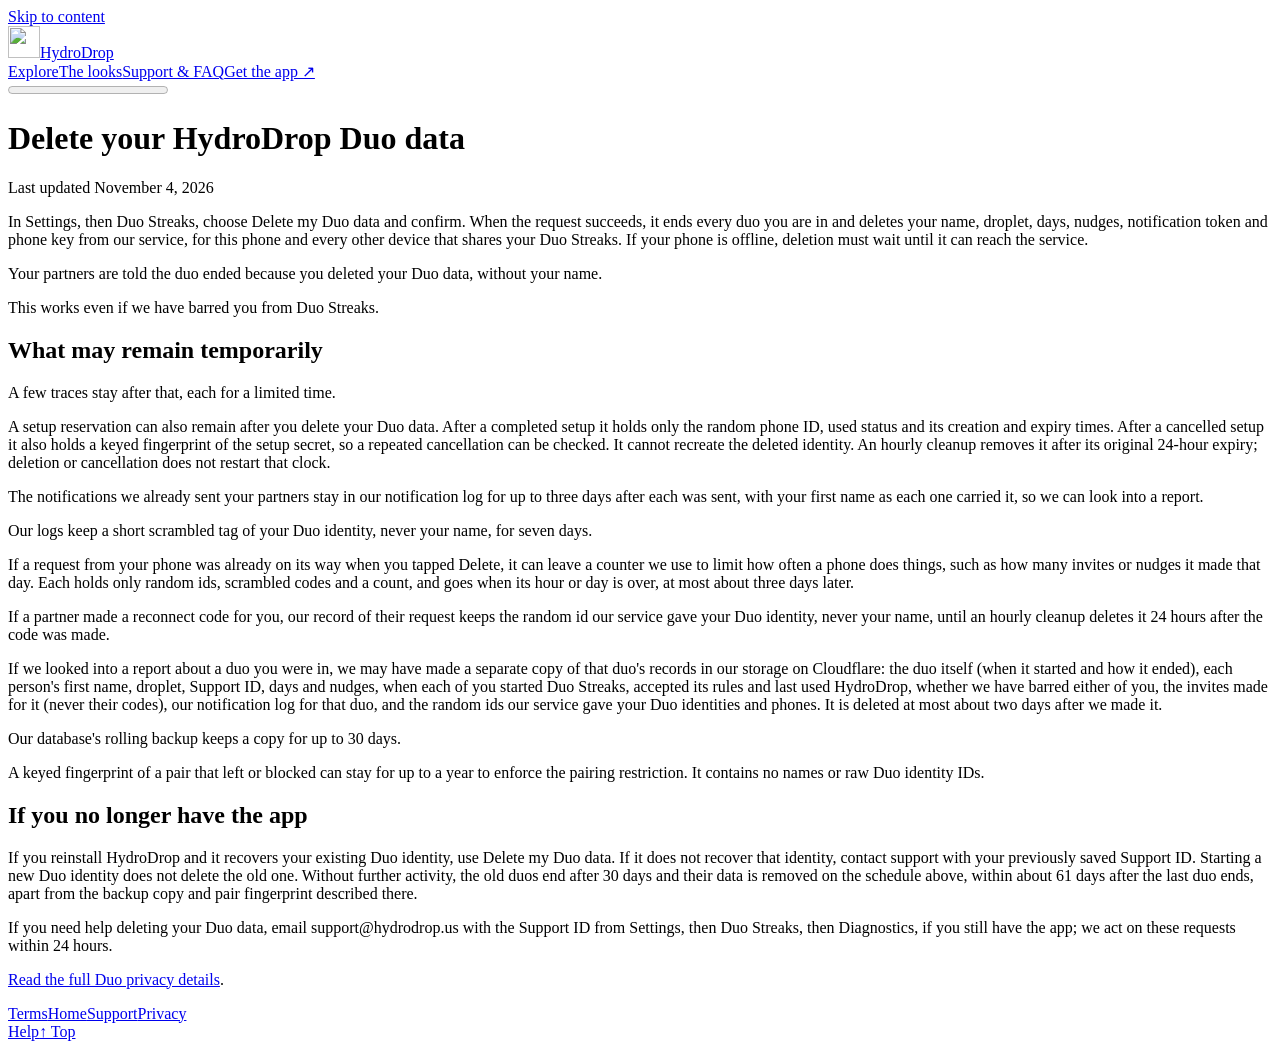
==== docs/delete.html @ 2149636f "WIP: bring the snapshot up to Codex's latest iOS candidate (unreviewed) The first snapshot came from" ====
<!doctype html>
<html lang="en">
<head>
<meta charset="utf-8">
<!-- Keep this before resource loads; GitHub Pages cannot set custom response headers. -->
<meta http-equiv="Content-Security-Policy" content="default-src 'none'; script-src 'self'; script-src-attr 'none'; style-src 'self'; style-src-attr 'none'; img-src 'self'; font-src 'self'; connect-src 'none'; object-src 'none'; base-uri 'none'; form-action 'none'; frame-src 'none'; worker-src 'none'; upgrade-insecure-requests">
<meta name="referrer" content="no-referrer">
<meta name="robots" content="noindex">
<script src="/theme.js"></script>
<meta name="viewport" content="width=device-width, initial-scale=1">
<title>Delete your HydroDrop Duo data</title>
<meta name="description" content="How to delete your HydroDrop Duo Streaks data and what remains for a limited time.">
<meta name="theme-color" content="#07121F">
<link rel="canonical" href="https://hydrodrop.us/delete.html">
<link rel="icon" href="/favicon.ico" sizes="48x48">
<link rel="icon" type="image/png" sizes="96x96" href="/favicon-96.png">
<link rel="icon" type="image/png" sizes="192x192" href="/favicon-192.png">
<link rel="apple-touch-icon" href="/apple-touch-icon.png">
<link rel="stylesheet" href="/support.css">
<link rel="stylesheet" href="/site.css">
<link rel="stylesheet" href="/print.css" media="print">
<script src="/site.js" defer></script>
<meta property="og:title" content="Delete your HydroDrop Duo data">
<meta property="og:description" content="How to delete your HydroDrop Duo Streaks data and what remains for a limited time.">
<meta property="og:type" content="website">
<meta property="og:url" content="https://hydrodrop.us/delete.html">
<meta property="og:image" content="https://hydrodrop.us/og-image.png">
<meta property="og:image:alt" content="HydroDrop app icon and Today screen">
<meta name="twitter:card" content="summary_large_image">
</head>
<body id="top">
<a class="skip" href="#main">Skip to content</a><header class="nav"><a class="brand" href="/" aria-label="HydroDrop home"><img src="/assets/icons/classic.webp" width="32" height="32" alt="">HydroDrop</a>
<button class="theme-toggle" type="button" hidden>Use dark theme</button>
<button class="menu-toggle" type="button" aria-expanded="false" aria-controls="site-navigation" hidden>Menu</button>
<nav id="site-navigation" class="nav-links" aria-label="Main"><a href="/#flow">Explore</a><a href="/#looks">The looks</a><a href="/support.html">Support & FAQ</a><a class="button small" href="https://apps.apple.com/app/id6793399317">Get the app ↗</a></nav></header><progress class="reading-progress" max="100" value="0" aria-hidden="true"></progress>
<main class="wrap utility-page" id="main"><h1>Delete your HydroDrop Duo data</h1><p class="updated">Last updated November 4, 2026</p><section class="way"><p>In Settings, then Duo Streaks, choose Delete my Duo data and confirm. When the request succeeds, it ends every duo you are in and deletes your name, droplet, days, nudges, notification token and phone key from our service, for this phone and every other device that shares your Duo Streaks. If your phone is offline, deletion must wait until it can reach the service.</p><p>Your partners are told the duo ended because you deleted your Duo data, without your name.</p><p>This works even if we have barred you from Duo Streaks.</p></section><section class="way"><h2>What may remain temporarily</h2><p>A few traces stay after that, each for a limited time.</p><p>A setup reservation can also remain after you delete your Duo data. After a completed setup it holds only the random phone ID, used status and its creation and expiry times. After a cancelled setup it also holds a keyed fingerprint of the setup secret, so a repeated cancellation can be checked. It cannot recreate the deleted identity. An hourly cleanup removes it after its original 24-hour expiry; deletion or cancellation does not restart that clock.</p><p>The notifications we already sent your partners stay in our notification log for up to three days after each was sent, with your first name as each one carried it, so we can look into a report.</p><p>Our logs keep a short scrambled tag of your Duo identity, never your name, for seven days.</p><p>If a request from your phone was already on its way when you tapped Delete, it can leave a counter we use to limit how often a phone does things, such as how many invites or nudges it made that day. Each holds only random ids, scrambled codes and a count, and goes when its hour or day is over, at most about three days later.</p><p>If a partner made a reconnect code for you, our record of their request keeps the random id our service gave your Duo identity, never your name, until an hourly cleanup deletes it 24 hours after the code was made.</p><p>If we looked into a report about a duo you were in, we may have made a separate copy of that duo&#x27;s records in our storage on Cloudflare: the duo itself (when it started and how it ended), each person&#x27;s first name, droplet, Support ID, days and nudges, when each of you started Duo Streaks, accepted its rules and last used HydroDrop, whether we have barred either of you, the invites made for it (never their codes), our notification log for that duo, and the random ids our service gave your Duo identities and phones. It is deleted at most about two days after we made it.</p><p>Our database&#x27;s rolling backup keeps a copy for up to 30 days.</p><p>A keyed fingerprint of a pair that left or blocked can stay for up to a year to enforce the pairing restriction. It contains no names or raw Duo identity IDs.</p></section><section class="way"><h2>If you no longer have the app</h2><p>If you reinstall HydroDrop and it recovers your existing Duo identity, use Delete my Duo data. If it does not recover that identity, contact support with your previously saved Support ID. Starting a new Duo identity does not delete the old one. Without further activity, the old duos end after 30 days and their data is removed on the schedule above, within about 61 days after the last duo ends, apart from the backup copy and pair fingerprint described there.</p><p>If you need help deleting your Duo data, email support@hydrodrop.us with the Support ID from Settings, then Duo Streaks, then Diagnostics, if you still have the app; we act on these requests within 24 hours.</p><p><a href="/privacy.html#duo">Read the full Duo privacy details</a>.</p></section></main><footer class="wrap site-footer"><nav aria-label="Footer"><a href="/terms.html">Terms</a><a href="/">Home</a><a href="/support.html">Support</a><a href="/privacy.html">Privacy</a></nav></footer><div class="page-tools"><a href="/support.html" aria-label="Contact HydroDrop support">Help</a><a href="#top" aria-label="Back to top">↑ Top</a></div>
</body></html>
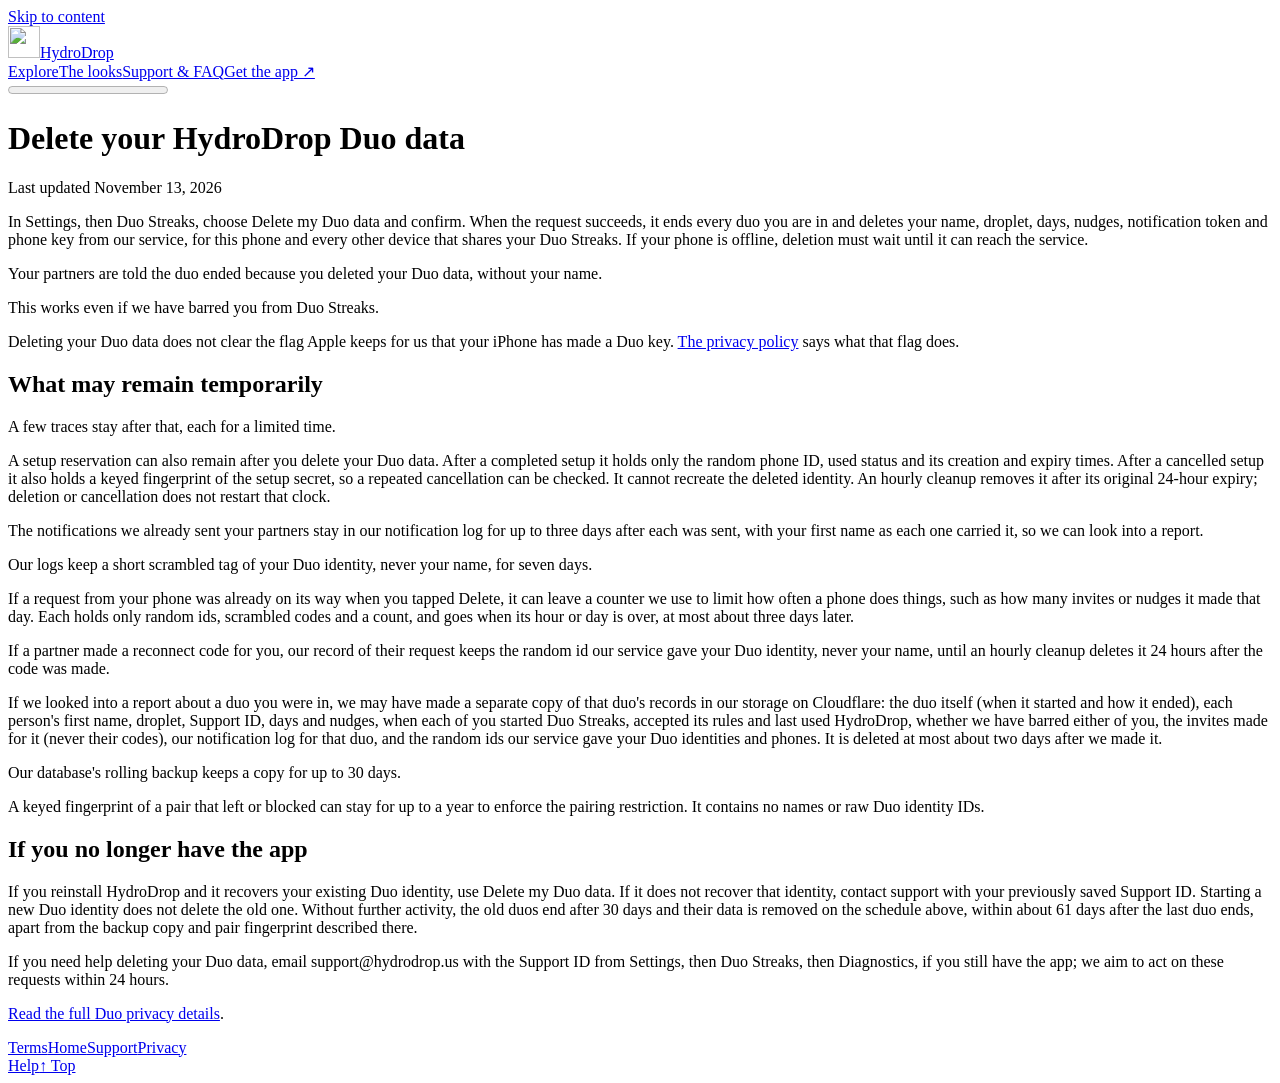
==== commit 718879c2: "Make the Duo privacy, terms and deletion pages true for 2.0 Finding 7, approved on 2026-11-13 as a p" ====
--- a/docs/delete.html
+++ b/docs/delete.html
@@ -33,5 +33,5 @@
 <button class="theme-toggle" type="button" hidden>Use dark theme</button>
 <button class="menu-toggle" type="button" aria-expanded="false" aria-controls="site-navigation" hidden>Menu</button>
 <nav id="site-navigation" class="nav-links" aria-label="Main"><a href="/#flow">Explore</a><a href="/#looks">The looks</a><a href="/support.html">Support & FAQ</a><a class="button small" href="https://apps.apple.com/app/id6793399317">Get the app ↗</a></nav></header><progress class="reading-progress" max="100" value="0" aria-hidden="true"></progress>
-<main class="wrap utility-page" id="main"><h1>Delete your HydroDrop Duo data</h1><p class="updated">Last updated November 4, 2026</p><section class="way"><p>In Settings, then Duo Streaks, choose Delete my Duo data and confirm. When the request succeeds, it ends every duo you are in and deletes your name, droplet, days, nudges, notification token and phone key from our service, for this phone and every other device that shares your Duo Streaks. If your phone is offline, deletion must wait until it can reach the service.</p><p>Your partners are told the duo ended because you deleted your Duo data, without your name.</p><p>This works even if we have barred you from Duo Streaks.</p></section><section class="way"><h2>What may remain temporarily</h2><p>A few traces stay after that, each for a limited time.</p><p>A setup reservation can also remain after you delete your Duo data. After a completed setup it holds only the random phone ID, used status and its creation and expiry times. After a cancelled setup it also holds a keyed fingerprint of the setup secret, so a repeated cancellation can be checked. It cannot recreate the deleted identity. An hourly cleanup removes it after its original 24-hour expiry; deletion or cancellation does not restart that clock.</p><p>The notifications we already sent your partners stay in our notification log for up to three days after each was sent, with your first name as each one carried it, so we can look into a report.</p><p>Our logs keep a short scrambled tag of your Duo identity, never your name, for seven days.</p><p>If a request from your phone was already on its way when you tapped Delete, it can leave a counter we use to limit how often a phone does things, such as how many invites or nudges it made that day. Each holds only random ids, scrambled codes and a count, and goes when its hour or day is over, at most about three days later.</p><p>If a partner made a reconnect code for you, our record of their request keeps the random id our service gave your Duo identity, never your name, until an hourly cleanup deletes it 24 hours after the code was made.</p><p>If we looked into a report about a duo you were in, we may have made a separate copy of that duo&#x27;s records in our storage on Cloudflare: the duo itself (when it started and how it ended), each person&#x27;s first name, droplet, Support ID, days and nudges, when each of you started Duo Streaks, accepted its rules and last used HydroDrop, whether we have barred either of you, the invites made for it (never their codes), our notification log for that duo, and the random ids our service gave your Duo identities and phones. It is deleted at most about two days after we made it.</p><p>Our database&#x27;s rolling backup keeps a copy for up to 30 days.</p><p>A keyed fingerprint of a pair that left or blocked can stay for up to a year to enforce the pairing restriction. It contains no names or raw Duo identity IDs.</p></section><section class="way"><h2>If you no longer have the app</h2><p>If you reinstall HydroDrop and it recovers your existing Duo identity, use Delete my Duo data. If it does not recover that identity, contact support with your previously saved Support ID. Starting a new Duo identity does not delete the old one. Without further activity, the old duos end after 30 days and their data is removed on the schedule above, within about 61 days after the last duo ends, apart from the backup copy and pair fingerprint described there.</p><p>If you need help deleting your Duo data, email support@hydrodrop.us with the Support ID from Settings, then Duo Streaks, then Diagnostics, if you still have the app; we act on these requests within 24 hours.</p><p><a href="/privacy.html#duo">Read the full Duo privacy details</a>.</p></section></main><footer class="wrap site-footer"><nav aria-label="Footer"><a href="/terms.html">Terms</a><a href="/">Home</a><a href="/support.html">Support</a><a href="/privacy.html">Privacy</a></nav></footer><div class="page-tools"><a href="/support.html" aria-label="Contact HydroDrop support">Help</a><a href="#top" aria-label="Back to top">↑ Top</a></div>
+<main class="wrap utility-page" id="main"><h1>Delete your HydroDrop Duo data</h1><p class="updated">Last updated November 13, 2026</p><section class="way"><p>In Settings, then Duo Streaks, choose Delete my Duo data and confirm. When the request succeeds, it ends every duo you are in and deletes your name, droplet, days, nudges, notification token and phone key from our service, for this phone and every other device that shares your Duo Streaks. If your phone is offline, deletion must wait until it can reach the service.</p><p>Your partners are told the duo ended because you deleted your Duo data, without your name.</p><p>This works even if we have barred you from Duo Streaks.</p><p>Deleting your Duo data does not clear the flag Apple keeps for us that your iPhone has made a Duo key. <a href="/privacy.html#duo">The privacy policy</a> says what that flag does.</p></section><section class="way"><h2>What may remain temporarily</h2><p>A few traces stay after that, each for a limited time.</p><p>A setup reservation can also remain after you delete your Duo data. After a completed setup it holds only the random phone ID, used status and its creation and expiry times. After a cancelled setup it also holds a keyed fingerprint of the setup secret, so a repeated cancellation can be checked. It cannot recreate the deleted identity. An hourly cleanup removes it after its original 24-hour expiry; deletion or cancellation does not restart that clock.</p><p>The notifications we already sent your partners stay in our notification log for up to three days after each was sent, with your first name as each one carried it, so we can look into a report.</p><p>Our logs keep a short scrambled tag of your Duo identity, never your name, for seven days.</p><p>If a request from your phone was already on its way when you tapped Delete, it can leave a counter we use to limit how often a phone does things, such as how many invites or nudges it made that day. Each holds only random ids, scrambled codes and a count, and goes when its hour or day is over, at most about three days later.</p><p>If a partner made a reconnect code for you, our record of their request keeps the random id our service gave your Duo identity, never your name, until an hourly cleanup deletes it 24 hours after the code was made.</p><p>If we looked into a report about a duo you were in, we may have made a separate copy of that duo&#x27;s records in our storage on Cloudflare: the duo itself (when it started and how it ended), each person&#x27;s first name, droplet, Support ID, days and nudges, when each of you started Duo Streaks, accepted its rules and last used HydroDrop, whether we have barred either of you, the invites made for it (never their codes), our notification log for that duo, and the random ids our service gave your Duo identities and phones. It is deleted at most about two days after we made it.</p><p>Our database&#x27;s rolling backup keeps a copy for up to 30 days.</p><p>A keyed fingerprint of a pair that left or blocked can stay for up to a year to enforce the pairing restriction. It contains no names or raw Duo identity IDs.</p></section><section class="way"><h2>If you no longer have the app</h2><p>If you reinstall HydroDrop and it recovers your existing Duo identity, use Delete my Duo data. If it does not recover that identity, contact support with your previously saved Support ID. Starting a new Duo identity does not delete the old one. Without further activity, the old duos end after 30 days and their data is removed on the schedule above, within about 61 days after the last duo ends, apart from the backup copy and pair fingerprint described there.</p><p>If you need help deleting your Duo data, email support@hydrodrop.us with the Support ID from Settings, then Duo Streaks, then Diagnostics, if you still have the app; we aim to act on these requests within 24 hours.</p><p><a href="/privacy.html#duo">Read the full Duo privacy details</a>.</p></section></main><footer class="wrap site-footer"><nav aria-label="Footer"><a href="/terms.html">Terms</a><a href="/">Home</a><a href="/support.html">Support</a><a href="/privacy.html">Privacy</a></nav></footer><div class="page-tools"><a href="/support.html" aria-label="Contact HydroDrop support">Help</a><a href="#top" aria-label="Back to top">↑ Top</a></div>
 </body></html>
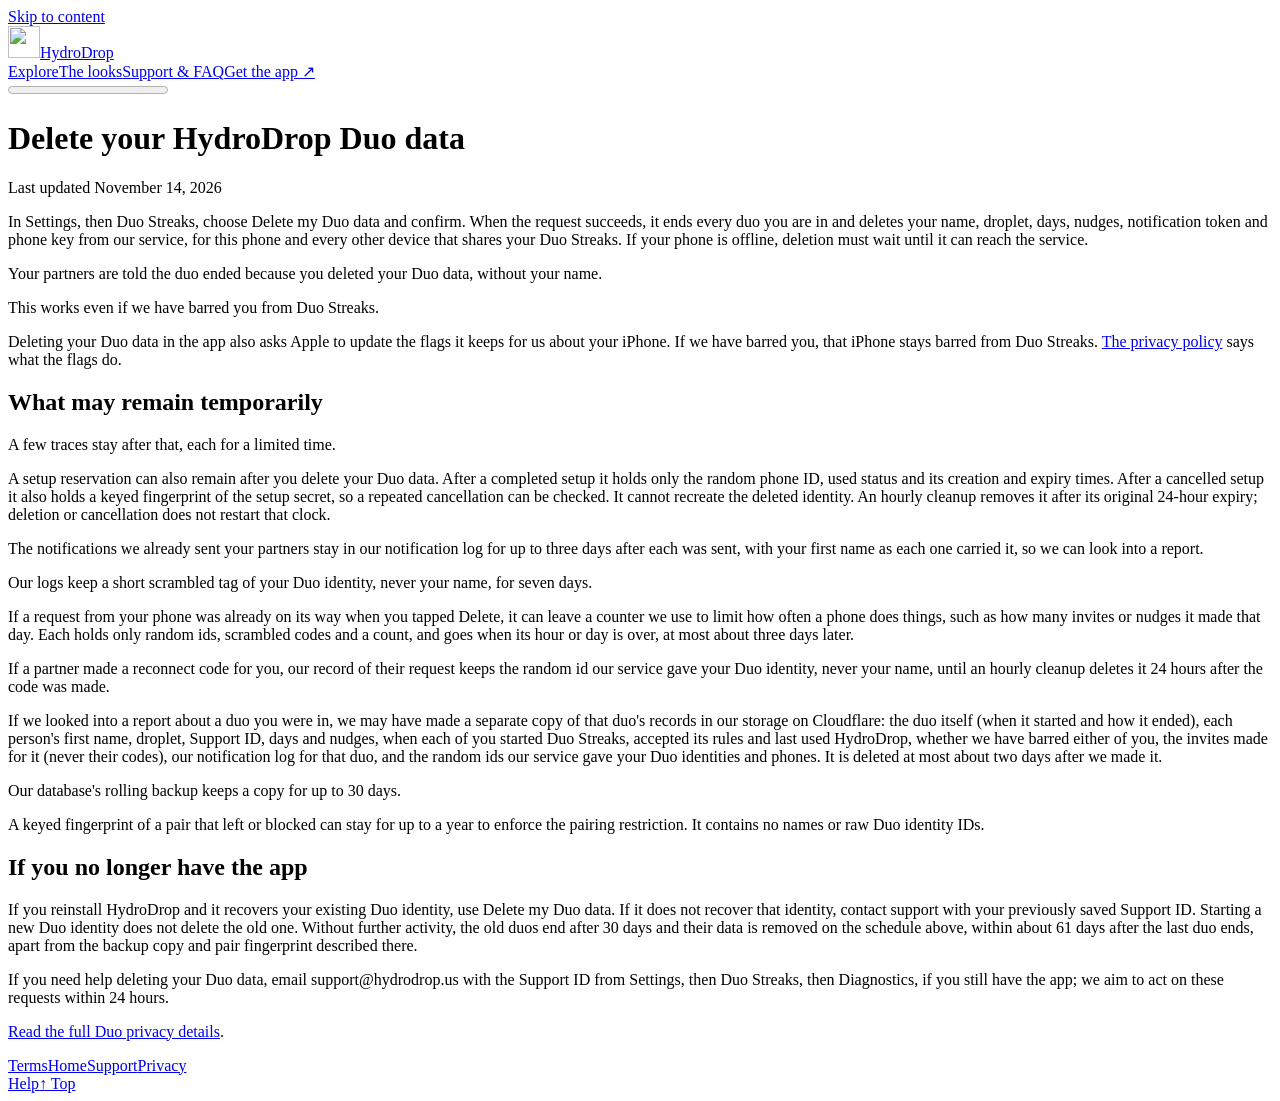
==== commit e7a17bd7: "Say again that Delete updates the flags and bars a banned person's iPhone Delete sends a DeviceCheck" ====
--- a/docs/delete.html
+++ b/docs/delete.html
@@ -33,5 +33,5 @@
 <button class="theme-toggle" type="button" hidden>Use dark theme</button>
 <button class="menu-toggle" type="button" aria-expanded="false" aria-controls="site-navigation" hidden>Menu</button>
 <nav id="site-navigation" class="nav-links" aria-label="Main"><a href="/#flow">Explore</a><a href="/#looks">The looks</a><a href="/support.html">Support & FAQ</a><a class="button small" href="https://apps.apple.com/app/id6793399317">Get the app ↗</a></nav></header><progress class="reading-progress" max="100" value="0" aria-hidden="true"></progress>
-<main class="wrap utility-page" id="main"><h1>Delete your HydroDrop Duo data</h1><p class="updated">Last updated November 13, 2026</p><section class="way"><p>In Settings, then Duo Streaks, choose Delete my Duo data and confirm. When the request succeeds, it ends every duo you are in and deletes your name, droplet, days, nudges, notification token and phone key from our service, for this phone and every other device that shares your Duo Streaks. If your phone is offline, deletion must wait until it can reach the service.</p><p>Your partners are told the duo ended because you deleted your Duo data, without your name.</p><p>This works even if we have barred you from Duo Streaks.</p><p>Deleting your Duo data does not clear the flag Apple keeps for us that your iPhone has made a Duo key. <a href="/privacy.html#duo">The privacy policy</a> says what that flag does.</p></section><section class="way"><h2>What may remain temporarily</h2><p>A few traces stay after that, each for a limited time.</p><p>A setup reservation can also remain after you delete your Duo data. After a completed setup it holds only the random phone ID, used status and its creation and expiry times. After a cancelled setup it also holds a keyed fingerprint of the setup secret, so a repeated cancellation can be checked. It cannot recreate the deleted identity. An hourly cleanup removes it after its original 24-hour expiry; deletion or cancellation does not restart that clock.</p><p>The notifications we already sent your partners stay in our notification log for up to three days after each was sent, with your first name as each one carried it, so we can look into a report.</p><p>Our logs keep a short scrambled tag of your Duo identity, never your name, for seven days.</p><p>If a request from your phone was already on its way when you tapped Delete, it can leave a counter we use to limit how often a phone does things, such as how many invites or nudges it made that day. Each holds only random ids, scrambled codes and a count, and goes when its hour or day is over, at most about three days later.</p><p>If a partner made a reconnect code for you, our record of their request keeps the random id our service gave your Duo identity, never your name, until an hourly cleanup deletes it 24 hours after the code was made.</p><p>If we looked into a report about a duo you were in, we may have made a separate copy of that duo&#x27;s records in our storage on Cloudflare: the duo itself (when it started and how it ended), each person&#x27;s first name, droplet, Support ID, days and nudges, when each of you started Duo Streaks, accepted its rules and last used HydroDrop, whether we have barred either of you, the invites made for it (never their codes), our notification log for that duo, and the random ids our service gave your Duo identities and phones. It is deleted at most about two days after we made it.</p><p>Our database&#x27;s rolling backup keeps a copy for up to 30 days.</p><p>A keyed fingerprint of a pair that left or blocked can stay for up to a year to enforce the pairing restriction. It contains no names or raw Duo identity IDs.</p></section><section class="way"><h2>If you no longer have the app</h2><p>If you reinstall HydroDrop and it recovers your existing Duo identity, use Delete my Duo data. If it does not recover that identity, contact support with your previously saved Support ID. Starting a new Duo identity does not delete the old one. Without further activity, the old duos end after 30 days and their data is removed on the schedule above, within about 61 days after the last duo ends, apart from the backup copy and pair fingerprint described there.</p><p>If you need help deleting your Duo data, email support@hydrodrop.us with the Support ID from Settings, then Duo Streaks, then Diagnostics, if you still have the app; we aim to act on these requests within 24 hours.</p><p><a href="/privacy.html#duo">Read the full Duo privacy details</a>.</p></section></main><footer class="wrap site-footer"><nav aria-label="Footer"><a href="/terms.html">Terms</a><a href="/">Home</a><a href="/support.html">Support</a><a href="/privacy.html">Privacy</a></nav></footer><div class="page-tools"><a href="/support.html" aria-label="Contact HydroDrop support">Help</a><a href="#top" aria-label="Back to top">↑ Top</a></div>
+<main class="wrap utility-page" id="main"><h1>Delete your HydroDrop Duo data</h1><p class="updated">Last updated November 14, 2026</p><section class="way"><p>In Settings, then Duo Streaks, choose Delete my Duo data and confirm. When the request succeeds, it ends every duo you are in and deletes your name, droplet, days, nudges, notification token and phone key from our service, for this phone and every other device that shares your Duo Streaks. If your phone is offline, deletion must wait until it can reach the service.</p><p>Your partners are told the duo ended because you deleted your Duo data, without your name.</p><p>This works even if we have barred you from Duo Streaks.</p><p>Deleting your Duo data in the app also asks Apple to update the flags it keeps for us about your iPhone. If we have barred you, that iPhone stays barred from Duo Streaks. <a href="/privacy.html#duo">The privacy policy</a> says what the flags do.</p></section><section class="way"><h2>What may remain temporarily</h2><p>A few traces stay after that, each for a limited time.</p><p>A setup reservation can also remain after you delete your Duo data. After a completed setup it holds only the random phone ID, used status and its creation and expiry times. After a cancelled setup it also holds a keyed fingerprint of the setup secret, so a repeated cancellation can be checked. It cannot recreate the deleted identity. An hourly cleanup removes it after its original 24-hour expiry; deletion or cancellation does not restart that clock.</p><p>The notifications we already sent your partners stay in our notification log for up to three days after each was sent, with your first name as each one carried it, so we can look into a report.</p><p>Our logs keep a short scrambled tag of your Duo identity, never your name, for seven days.</p><p>If a request from your phone was already on its way when you tapped Delete, it can leave a counter we use to limit how often a phone does things, such as how many invites or nudges it made that day. Each holds only random ids, scrambled codes and a count, and goes when its hour or day is over, at most about three days later.</p><p>If a partner made a reconnect code for you, our record of their request keeps the random id our service gave your Duo identity, never your name, until an hourly cleanup deletes it 24 hours after the code was made.</p><p>If we looked into a report about a duo you were in, we may have made a separate copy of that duo&#x27;s records in our storage on Cloudflare: the duo itself (when it started and how it ended), each person&#x27;s first name, droplet, Support ID, days and nudges, when each of you started Duo Streaks, accepted its rules and last used HydroDrop, whether we have barred either of you, the invites made for it (never their codes), our notification log for that duo, and the random ids our service gave your Duo identities and phones. It is deleted at most about two days after we made it.</p><p>Our database&#x27;s rolling backup keeps a copy for up to 30 days.</p><p>A keyed fingerprint of a pair that left or blocked can stay for up to a year to enforce the pairing restriction. It contains no names or raw Duo identity IDs.</p></section><section class="way"><h2>If you no longer have the app</h2><p>If you reinstall HydroDrop and it recovers your existing Duo identity, use Delete my Duo data. If it does not recover that identity, contact support with your previously saved Support ID. Starting a new Duo identity does not delete the old one. Without further activity, the old duos end after 30 days and their data is removed on the schedule above, within about 61 days after the last duo ends, apart from the backup copy and pair fingerprint described there.</p><p>If you need help deleting your Duo data, email support@hydrodrop.us with the Support ID from Settings, then Duo Streaks, then Diagnostics, if you still have the app; we aim to act on these requests within 24 hours.</p><p><a href="/privacy.html#duo">Read the full Duo privacy details</a>.</p></section></main><footer class="wrap site-footer"><nav aria-label="Footer"><a href="/terms.html">Terms</a><a href="/">Home</a><a href="/support.html">Support</a><a href="/privacy.html">Privacy</a></nav></footer><div class="page-tools"><a href="/support.html" aria-label="Contact HydroDrop support">Help</a><a href="#top" aria-label="Back to top">↑ Top</a></div>
 </body></html>
